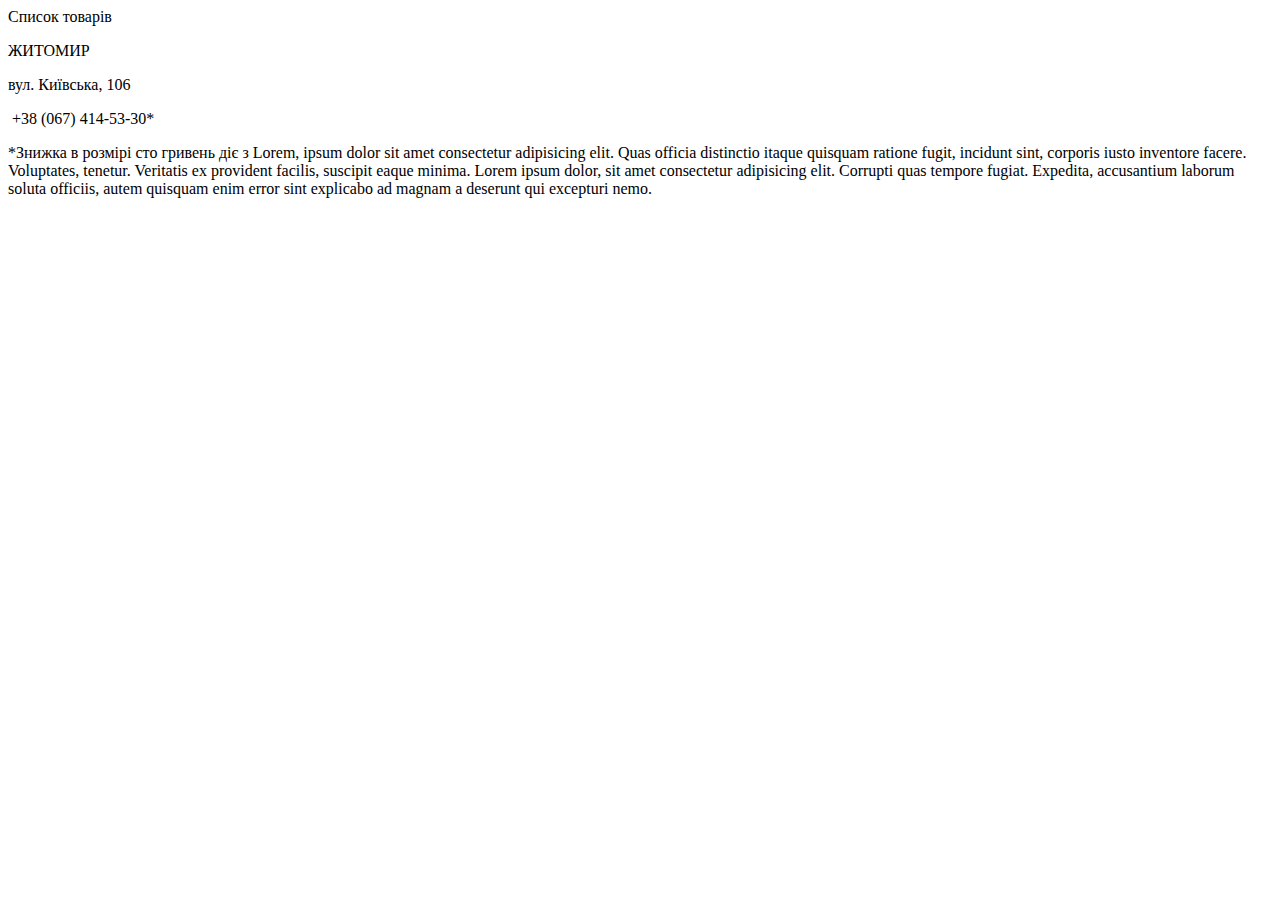
==== final/final.html @ 66b4bdee "new folder+new img" ====
<!DOCTYPE html>
<html lang="en">

<head>
    <meta charset="UTF-8">
    <meta name="viewport" content="width=device-width, initial-scale-1.0">
    <title>Market</title>
    <link rel="stylesheet" href="market.css">
</head>

<body>
    <content>
        <div class="title">Список товарів</div>

        <div id="items" class="items">
            
            </div>
        </div>
        <div class="contacts">
            <p>ЖИТОМИР</p>
            <p>вул. Київська, 106</p>
                <p> &nbsp;+38 (067) 414-53-30*</p>
        </div>
        <div class="license">*Знижка в розмірі сто гривень діє з Lorem, ipsum dolor sit amet consectetur adipisicing elit. Quas officia distinctio itaque quisquam ratione fugit, incidunt sint, corporis iusto inventore facere. Voluptates, tenetur. Veritatis ex provident facilis, suscipit eaque minima. Lorem ipsum dolor, sit amet consectetur adipisicing elit. Corrupti quas tempore fugiat. Expedita, accusantium laborum soluta officiis, autem quisquam enim error sint explicabo ad magnam a deserunt qui excepturi nemo.</div>
    </content>

    <script src="market.js"></script>
</body>

</html>
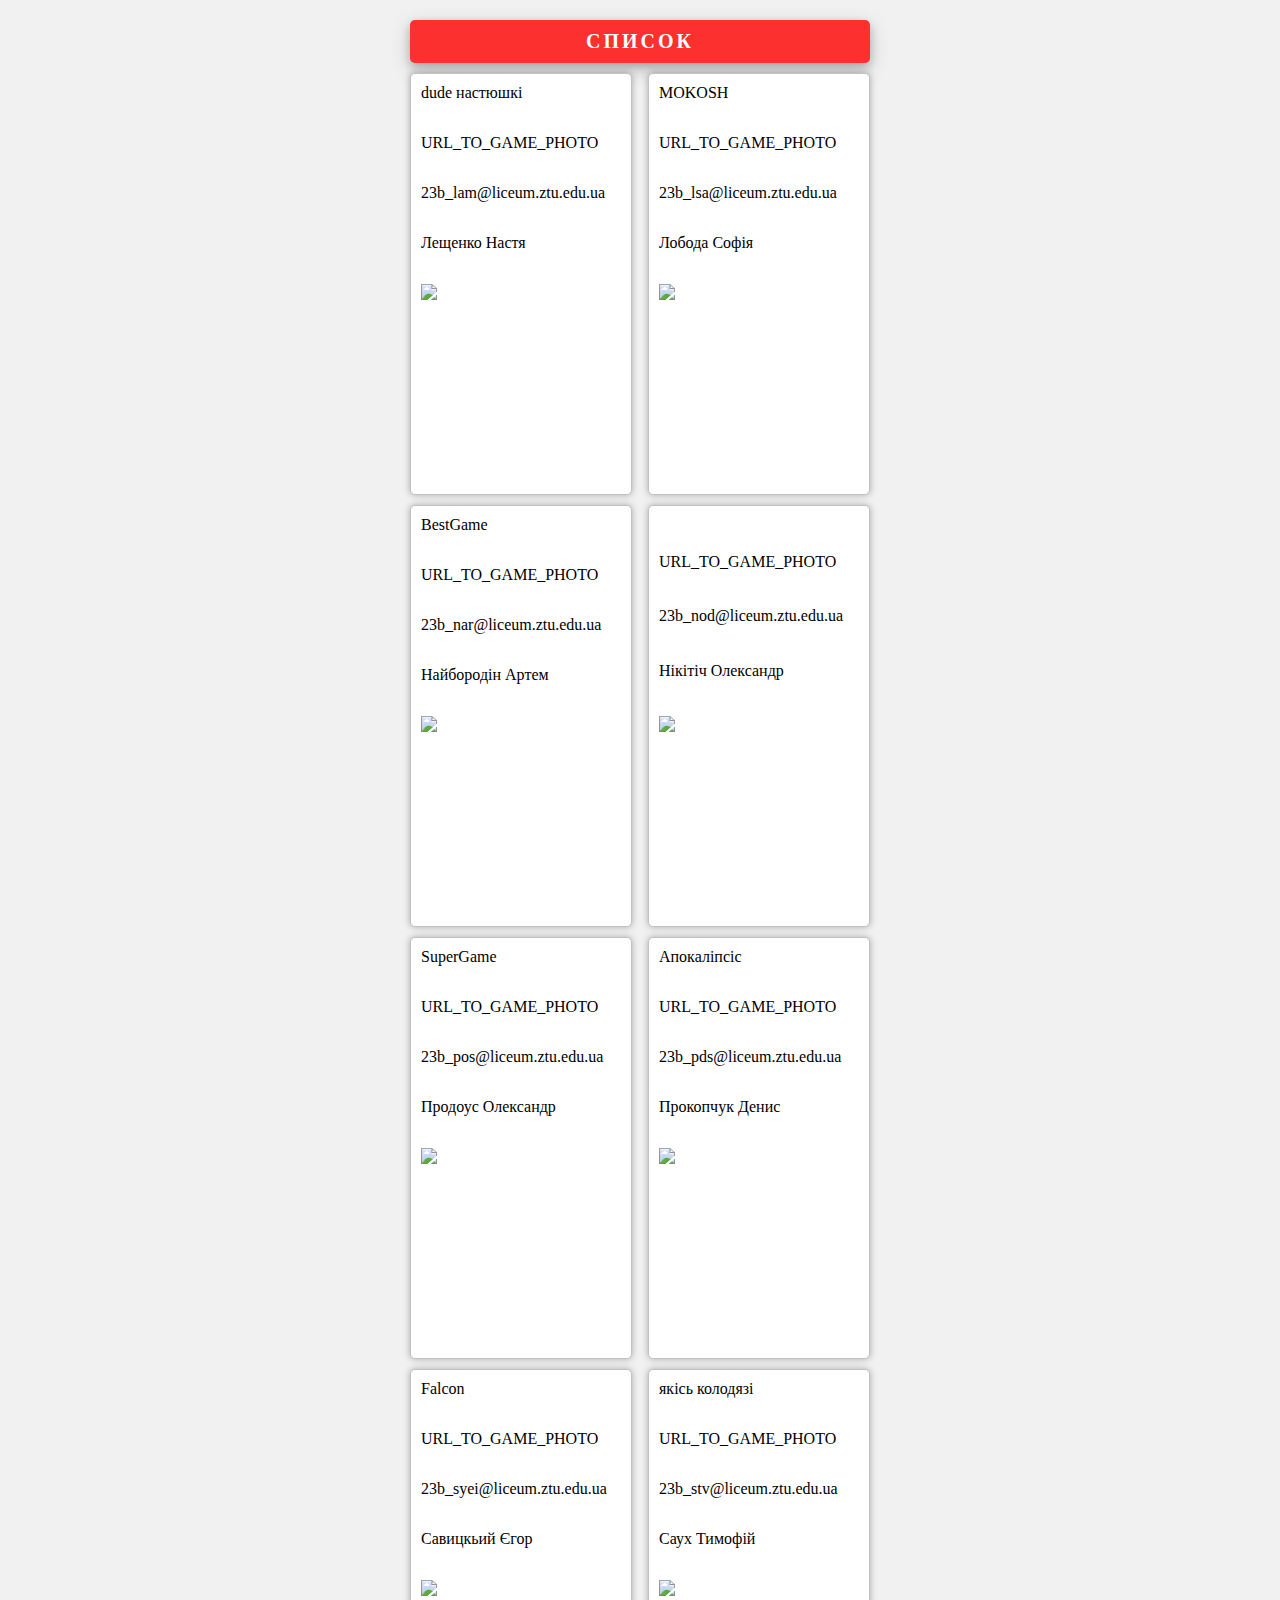
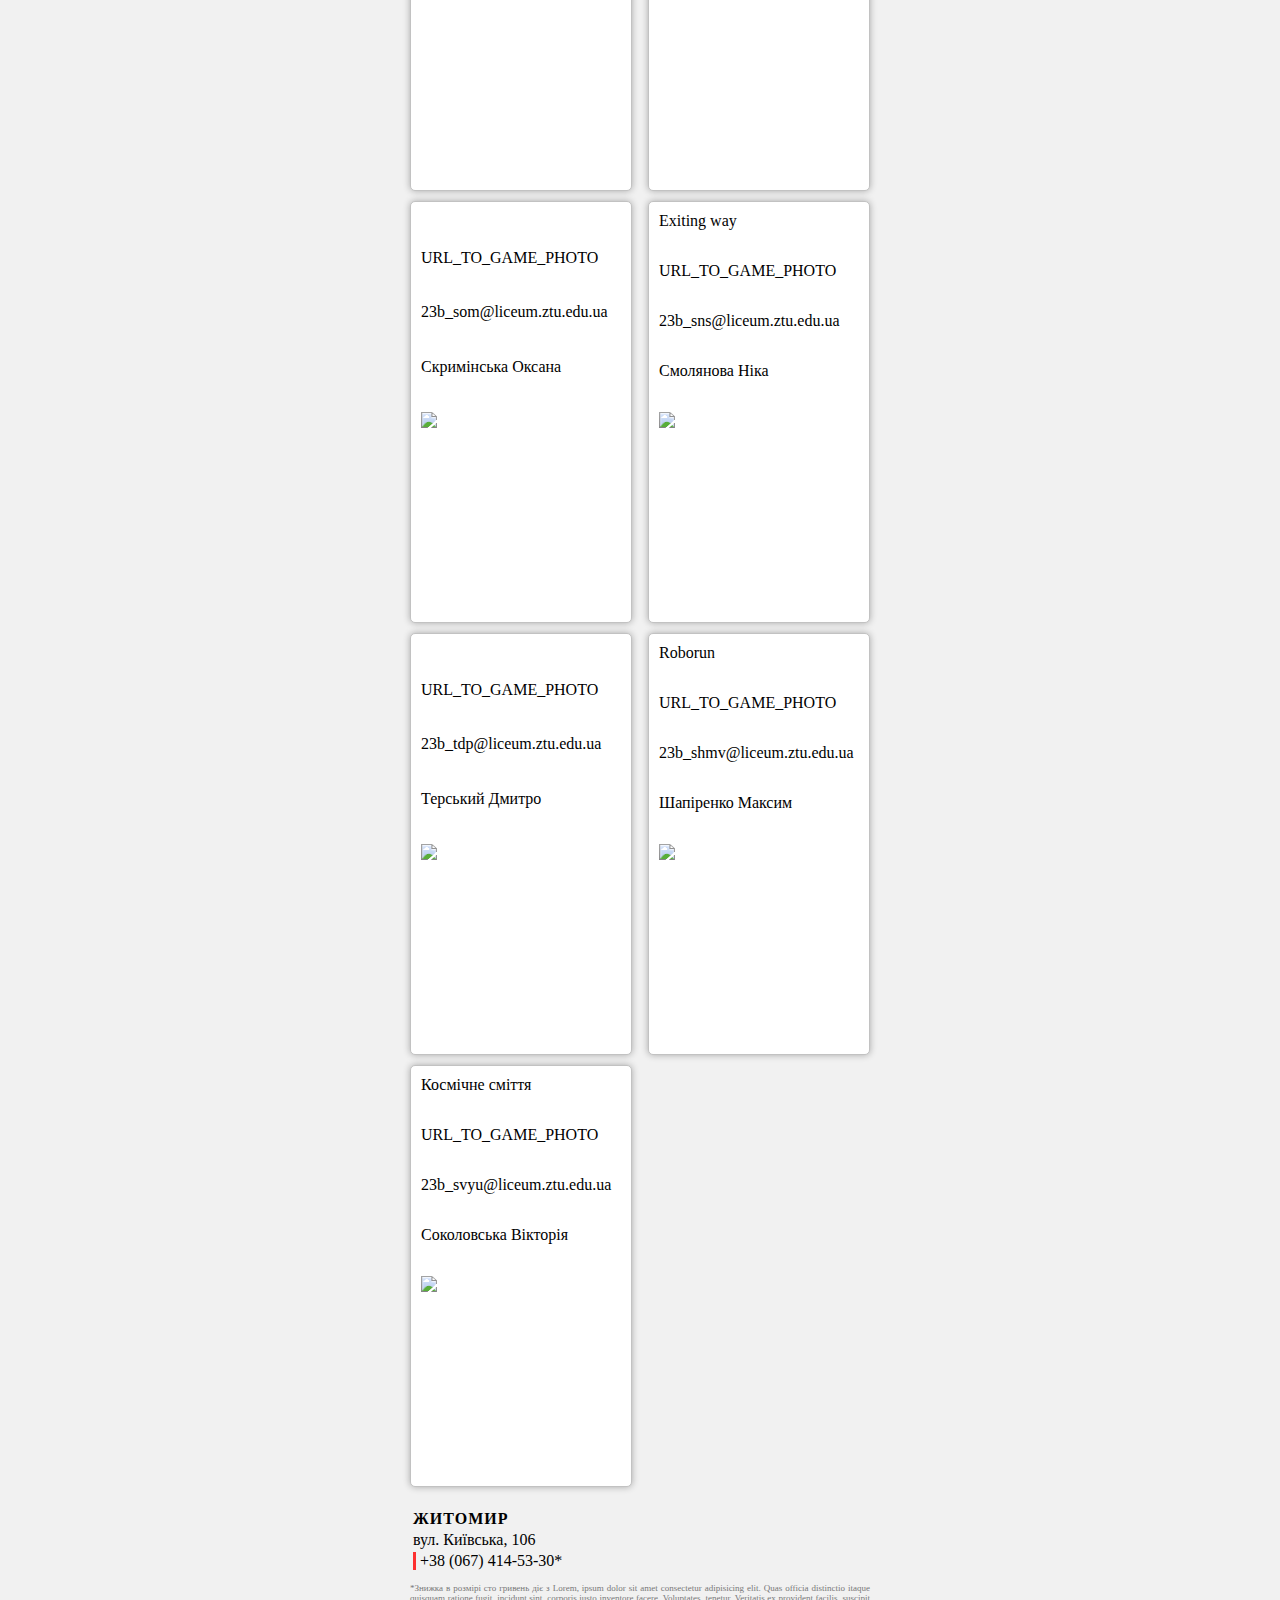
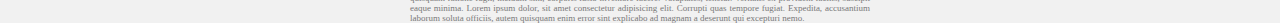
==== commit c38d7345: "Final js" ====
--- a/final/final.html
+++ b/final/final.html
@@ -5,12 +5,12 @@
     <meta charset="UTF-8">
     <meta name="viewport" content="width=device-width, initial-scale-1.0">
     <title>Market</title>
-    <link rel="stylesheet" href="market.css">
+    <link rel="stylesheet" href="final.css">
 </head>
 
 <body>
     <content>
-        <div class="title">Список товарів</div>
+        <div class="title">Список </div>
 
         <div id="items" class="items">
             
@@ -24,7 +24,7 @@
         <div class="license">*Знижка в розмірі сто гривень діє з Lorem, ipsum dolor sit amet consectetur adipisicing elit. Quas officia distinctio itaque quisquam ratione fugit, incidunt sint, corporis iusto inventore facere. Voluptates, tenetur. Veritatis ex provident facilis, suscipit eaque minima. Lorem ipsum dolor, sit amet consectetur adipisicing elit. Corrupti quas tempore fugiat. Expedita, accusantium laborum soluta officiis, autem quisquam enim error sint explicabo ad magnam a deserunt qui excepturi nemo.</div>
     </content>
 
-    <script src="market.js"></script>
+    <script src="final.js"></script>
 </body>
 
 </html>--- a/final/final.css
+++ b/final/final.css
@@ -0,0 +1,144 @@
+body {
+    margin: 0px;
+    padding: 0px;
+    box-sizing: border-box;
+
+    font-family: Roboto;
+    background-color: #f1f1f1;
+    display: flex;
+    justify-content: center;
+}
+
+content {
+    width: 460px;
+    display: flex;
+    flex-direction: column;
+    justify-content: center;
+    gap: 10px;
+}
+
+div {
+    /* border: 1px solid darkgray; */
+}
+
+.title {
+    background: rgb(253, 48, 48);
+    width: auto;
+    color: white;
+    padding: 10px;
+    margin-top: 20px;
+    border-radius: 5px;
+    box-shadow: 0 4px 8px rgba(0, 0, 0, 0.2), 0 6px 20px 0 rgba(0, 0, 0, 0.19);
+    text-transform: uppercase;
+    font-size: 20px;
+    text-align: center;
+    font-weight: bold;
+    letter-spacing: 3px;
+}
+
+.items {
+    display: flex;
+    flex-wrap: wrap;
+    justify-content: space-between;
+}
+
+.item {
+    min-width: 200px;
+    min-height: 400px;
+    margin-bottom: 10px;
+    padding: 10px;
+    background-color: #ffffff;
+    border: 1px solid rgb(194, 194, 194);
+    border-radius: 5px;
+    box-shadow: 0 0 7px rgba(0, 0, 0, 0.3);
+    display: flex;
+    flex-direction: column;
+    justify-content: space-between;
+}
+
+.item-title {
+    font-weight: bold;
+}
+
+.item-image {
+    height: 200px;
+}
+
+.parts-pay {
+    margin-top: 30px;
+    display: flex;
+    flex-direction: column;
+    align-items: flex-end;
+    justify-content: center;
+}
+
+.parts-pay img {
+    height: 24px;
+}
+
+.price {
+    border: 1px solid rgb(194, 194, 194);
+    border-radius: 5px;
+    padding: 5px 10px;
+    display: flex;
+}
+.price div:first-child {
+    width: 100px;
+    font-size: 20px;
+}
+
+.price div:first-child span {
+    text-decoration-line: line-through;
+}
+
+.price div:first-child sup {
+    font-size: 12px;
+}
+
+.price div:last-child {
+    font-size: 24px;
+}
+
+.price div:last-child sup {
+    font-size: 14px;
+}
+
+.bonus {
+    background: rgb(253, 48, 48);
+    color: white;
+    border-radius: 5px;
+    display: flex;
+    align-items: center;
+}
+    
+.bonus div:first-child {
+    width: 100px;
+    font-size: 14px;
+}
+    
+.bonus div:last-child {
+    font-size: 24px;
+}
+    
+.bonus div:last-child sup {
+    font-size: 14px;
+}
+
+.contacts p {
+    margin: 3px;
+}
+
+.contacts p:first-child {
+    font-weight: bold;
+    letter-spacing: 1px;
+}
+
+.contacts p:last-child {
+    border-left: 3px solid rgb(253, 48, 48);
+}
+
+.license {
+    font-size: 9px;
+    text-align: justify;
+    color: rgb(120, 120, 120);
+}